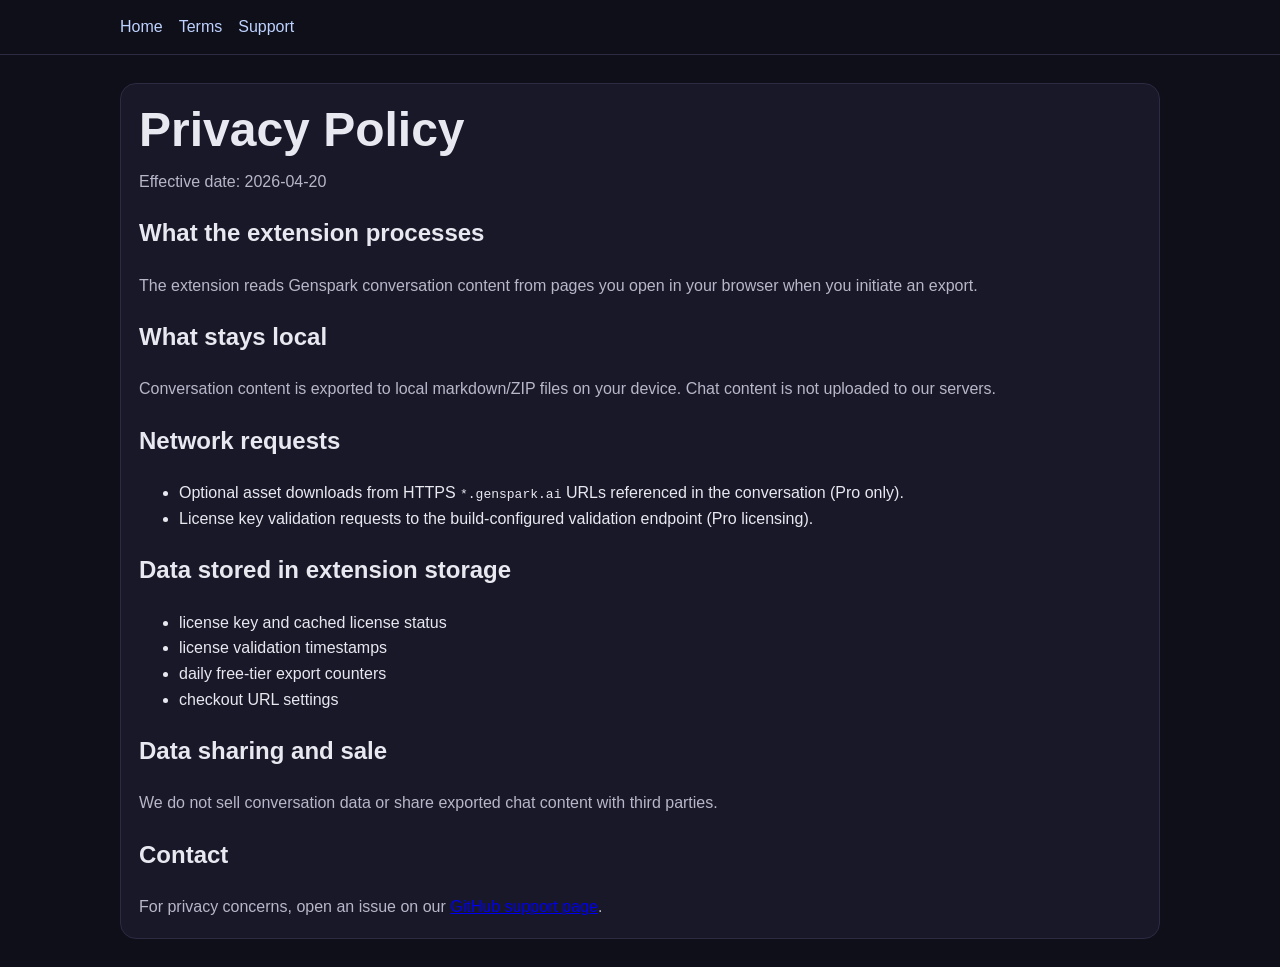
==== privacy.html @ 4604c627 "Initial site: landing page, privacy policy, terms, support with all placeholder URLs replaced" ====
<!DOCTYPE html>
<html lang="en">
<head>
  <meta charset="UTF-8" />
  <meta name="viewport" content="width=device-width, initial-scale=1.0" />
  <title>Privacy Policy • Genspark Bulk Exporter</title>
  <link rel="stylesheet" href="./styles.css" />
</head>
<body>
  <div class="nav"><div class="container"><a href="./index.html">Home</a><a href="./terms.html">Terms</a><a href="./support.html">Support</a></div></div>
  <main class="section">
    <div class="container card">
      <h1>Privacy Policy</h1>
      <p>Effective date: 2026-04-20</p>
      <h2>What the extension processes</h2>
      <p>The extension reads Genspark conversation content from pages you open in your browser when you initiate an export.</p>
      <h2>What stays local</h2>
      <p>Conversation content is exported to local markdown/ZIP files on your device. Chat content is not uploaded to our servers.</p>
      <h2>Network requests</h2>
      <ul>
        <li>Optional asset downloads from HTTPS <code>*.genspark.ai</code> URLs referenced in the conversation (Pro only).</li>
        <li>License key validation requests to the build-configured validation endpoint (Pro licensing).</li>
      </ul>
      <h2>Data stored in extension storage</h2>
      <ul>
        <li>license key and cached license status</li>
        <li>license validation timestamps</li>
        <li>daily free-tier export counters</li>
        <li>checkout URL settings</li>
      </ul>
      <h2>Data sharing and sale</h2>
      <p>We do not sell conversation data or share exported chat content with third parties.</p>
      <h2>Contact</h2>
      <p>For privacy concerns, open an issue on our <a href="https://github.com/dethompson92/genspark-exporter-site/issues">GitHub support page</a>.</p>
    </div>
  </main>
</body>
</html>
---- styles.css ----
:root {
  --bg: #0f0f1a;
  --card: #181829;
  --border: #2b2b42;
  --text: #e8e8f0;
  --muted: #b7b7c9;
  --accentA: #667eea;
  --accentB: #764ba2;
  --ok: #39d98a;
}
* { box-sizing: border-box; }
body {
  margin: 0;
  font-family: Inter, -apple-system, BlinkMacSystemFont, 'Segoe UI', sans-serif;
  background: var(--bg);
  color: var(--text);
  line-height: 1.6;
}
.container {
  width: min(1040px, 92%);
  margin: 0 auto;
}
.hero {
  padding: 72px 0 52px;
  background: radial-gradient(circle at top right, rgba(102,126,234,0.35), transparent 55%);
}
.badge {
  display: inline-block;
  border: 1px solid rgba(102,126,234,0.55);
  color: #bed2ff;
  border-radius: 999px;
  padding: 6px 12px;
  font-size: 12px;
  margin-bottom: 14px;
}
h1 {
  margin: 0 0 12px;
  font-size: clamp(28px, 4vw, 48px);
  line-height: 1.15;
}
p.lead {
  margin: 0;
  color: var(--muted);
  max-width: 760px;
  font-size: 18px;
}
.actions {
  display: flex;
  flex-wrap: wrap;
  gap: 12px;
  margin-top: 24px;
}
.btn {
  display: inline-block;
  text-decoration: none;
  padding: 12px 16px;
  border-radius: 12px;
  font-weight: 700;
}
.btn.primary {
  color: #fff;
  background: linear-gradient(135deg, var(--accentA), var(--accentB));
}
.btn.ghost {
  color: #adc2ff;
  border: 1px solid rgba(102,126,234,0.5);
  background: rgba(102,126,234,0.12);
}
.section { padding: 28px 0; }
.grid {
  display: grid;
  grid-template-columns: repeat(auto-fit, minmax(240px, 1fr));
  gap: 14px;
}
.card {
  background: var(--card);
  border: 1px solid var(--border);
  border-radius: 16px;
  padding: 18px;
}
.card h3 { margin: 0 0 8px; }
.card p { margin: 0; color: var(--muted); }
table {
  width: 100%;
  border-collapse: collapse;
  overflow: hidden;
  border-radius: 14px;
}
th, td {
  border: 1px solid var(--border);
  padding: 12px;
  text-align: left;
}
th { background: #20203a; }
.ok { color: var(--ok); font-weight: 700; }
small, .muted { color: var(--muted); }
.footer {
  border-top: 1px solid var(--border);
  margin-top: 28px;
  padding: 18px 0 36px;
  color: var(--muted);
}
.nav {
  padding: 14px 0;
  border-bottom: 1px solid var(--border);
}
.nav a {
  color: #bed2ff;
  text-decoration: none;
  margin-right: 16px;
}
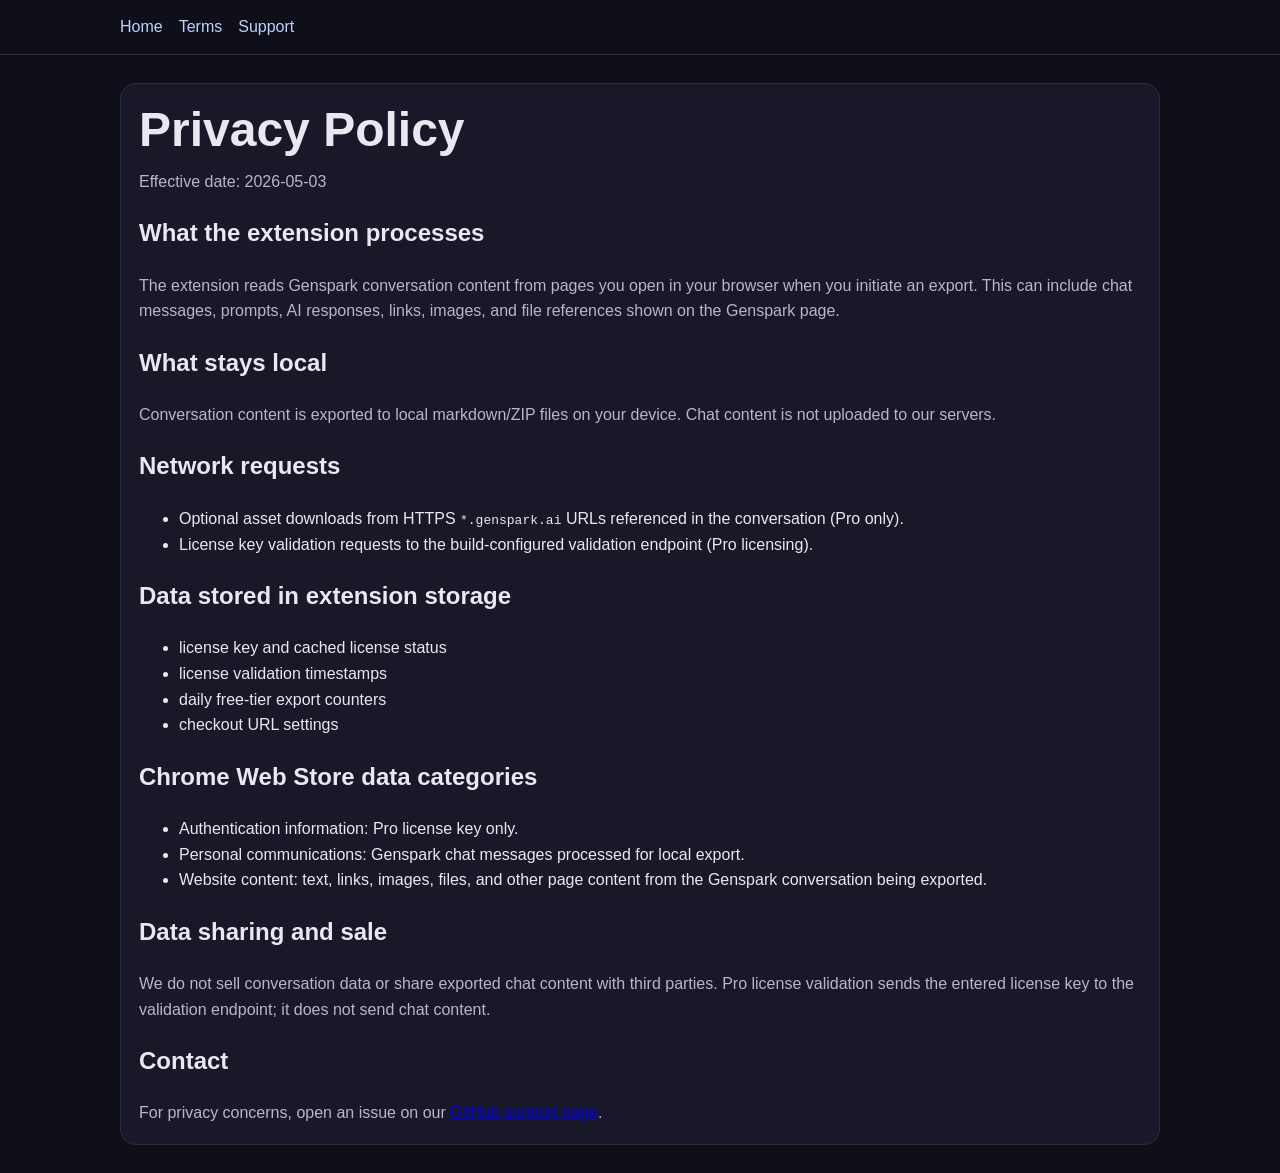
==== commit 92a79dcc: "Update launch privacy and terms" ====
--- a/privacy.html
+++ b/privacy.html
@@ -11,9 +11,9 @@
   <main class="section">
     <div class="container card">
       <h1>Privacy Policy</h1>
-      <p>Effective date: 2026-04-20</p>
+      <p>Effective date: 2026-05-03</p>
       <h2>What the extension processes</h2>
-      <p>The extension reads Genspark conversation content from pages you open in your browser when you initiate an export.</p>
+      <p>The extension reads Genspark conversation content from pages you open in your browser when you initiate an export. This can include chat messages, prompts, AI responses, links, images, and file references shown on the Genspark page.</p>
       <h2>What stays local</h2>
       <p>Conversation content is exported to local markdown/ZIP files on your device. Chat content is not uploaded to our servers.</p>
       <h2>Network requests</h2>
@@ -28,8 +28,14 @@
         <li>daily free-tier export counters</li>
         <li>checkout URL settings</li>
       </ul>
+      <h2>Chrome Web Store data categories</h2>
+      <ul>
+        <li>Authentication information: Pro license key only.</li>
+        <li>Personal communications: Genspark chat messages processed for local export.</li>
+        <li>Website content: text, links, images, files, and other page content from the Genspark conversation being exported.</li>
+      </ul>
       <h2>Data sharing and sale</h2>
-      <p>We do not sell conversation data or share exported chat content with third parties.</p>
+      <p>We do not sell conversation data or share exported chat content with third parties. Pro license validation sends the entered license key to the validation endpoint; it does not send chat content.</p>
       <h2>Contact</h2>
       <p>For privacy concerns, open an issue on our <a href="https://github.com/dethompson92/genspark-exporter-site/issues">GitHub support page</a>.</p>
     </div>
